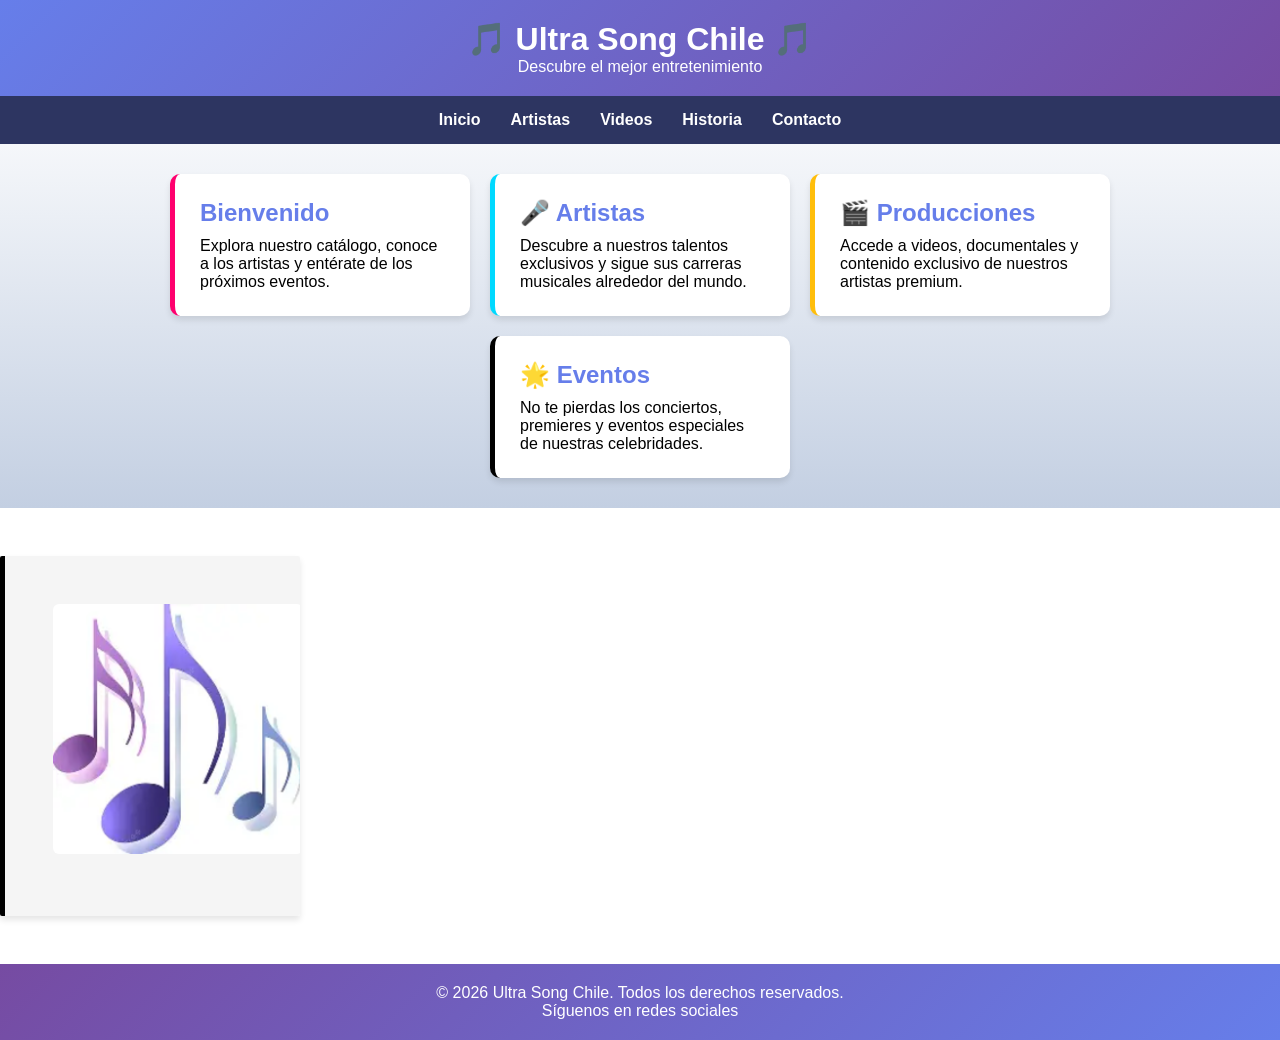
==== index.html @ 10ebce2e "first commit" ====
<!DOCTYPE html>
<html lang="es">
<head>
    <meta charset="UTF-8">
    <meta name="viewport" content="width=device-width, initial-scale=1.0">
    <title>Ultra Song Chile</title>
    <link type="image/x-icon" rel="shortcut icon" href="imagen/OIP.ico" />
    <link type="text/css" rel="stylesheet" href="CSS/estilo1.css">
    
</head>
<body>
    <header>
        <h1>🎵 Ultra Song Chile 🎵</h1>
        <p>Descubre el mejor entretenimiento</p>
    </header>
    
    <nav>
        <a href="#inicio">Inicio</a>
        <a href="#artistas">Artistas</a>
        <a href="#videos">Videos</a>
        <a href="#historia">Historia</a>
        <a href="#contacto">Contacto</a>
    </nav>
    
    <main>
        <section id="inicio">
            <h2>Bienvenido</h2>
            <p>Explora nuestro catálogo, conoce a los artistas y entérate de los próximos eventos.</p>
        </section>

        <section id="artistas">
            <h2>🎤 Artistas</h2>
            <p>Descubre a nuestros talentos exclusivos y sigue sus carreras musicales alrededor del mundo.</p>
        </section>
        
        <section id="videos">
            <h2>🎬 Producciones</h2>
            <p>Accede a videos, documentales y contenido exclusivo de nuestros artistas premium.</p>
        </section>
        
        <section id="eventos">
            <h2>🌟 Eventos</h2>
            <p>No te pierdas los conciertos, premieres y eventos especiales de nuestras celebridades.</p>
        </section>

        <!-- ...sección "historia" original removida de aquí... -->
    </main>
    
    <!-- Nueva zona separada para la historia, forzada a siempre ser horizontal -->
    <section id="historia" class="historia-horizontal" style="display:flex;flex-direction:row;flex-wrap:nowrap;gap:2rem;align-items:flex-start;padding:3rem;margin:3rem 0;background:#f5f5f5;border-radius:2px;overflow-x:auto;min-height:360px;">
        <div style="flex:0 0 250px;min-width:250px;">
            <img src="imagen/OIP.ico" alt="Ultra Song Chile" style="width:100%;height:auto;max-height:360px;border-radius:6px;object-fit:cover;display:block;">
        </div>
        <div style="flex:1 0 1200px;min-width:1200px;">
            <h2>📜 Historia de la disquera</h2>
            <p>Ultra Song Chile nació en 2010 como un pequeño sello independiente con la misión de promover voces locales y nuevos sonidos. Desde sus primeros lanzamientos en la escena alternativa chilena, la disquera creció gracias al trabajo cercano con los artistas, la pasión por la innovación musical y una comunidad de seguidores comprometidos.</p>
            <p>En 2015 ampliamos nuestro estudio y nuestro equipo de producción, lo que nos permitió producir proyectos más ambiciosos y firmar a talentos emergentes de todo el país. A lo largo de los años hemos combinado tradiciones musicales chilenas con influencias internacionales, creando un catálogo diverso que abarca desde pop y rock hasta electrónica y fusión.</p>
            <p>Hoy Ultra Song Chile sigue comprometida con descubrir y apoyar artistas, producir música de calidad y llevar la cultura musical chilena al mundo. Nuestro objetivo es seguir creando espacios donde la creatividad y la autenticidad prosperen.</p>
        </div>
    </section>

    <footer>
        <p>&copy; 2026 Ultra Song Chile. Todos los derechos reservados.</p>
        <p>Síguenos en redes sociales</p>
    </footer>
</body>
</html>
---- CSS/estilo1.css ----
* {
            margin: 0;
            padding: 0;
            box-sizing: border-box;
        }
        
        body {
            font-family: Arial, sans-serif;
        }
        
        header {
            background: linear-gradient(135deg, #667eea 0%, #764ba2 100%);
            color: white;
            padding: 20px;
            text-align: center;
        }
        
        nav {
            background-color: #2d3561;
            padding: 15px;
            display: flex;
            gap: 30px;
            justify-content: center;
        }
        
        nav a {
            color: white;
            text-decoration: none;
            font-weight: bold;
            transition: 0.3s;
        }
        
        nav a:hover {
            color: #ffd700;
        }
        
        main {
            display: flex;
            flex-wrap: wrap;
            gap: 20px;
            padding: 30px;
            background: linear-gradient(to bottom, #f5f7fa, #c3cfe2);
            justify-content: center;
        }
        
        section {
            background: white;
            padding: 25px;
            border-radius: 10px;
            width: 300px;
            box-shadow: 0 4px 6px rgba(0, 0, 0, 0.1);
            border-left: 5px solid;
        }
        
        section:nth-child(1) {
            border-left-color: #ff006e;
        }
        
        section:nth-child(2) {
            border-left-color: #00d9ff;
        }
        
        section:nth-child(3) {
            border-left-color: #ffbe0b;
        }
        
        section h2 {
            color: #667eea;
            margin-bottom: 10px;
        }
        
        footer {
            background: linear-gradient(135deg, #764ba2 0%, #667eea 100%);
            color: white;
            text-align: center;
            padding: 20px;
            margin-top: 30px;
        }
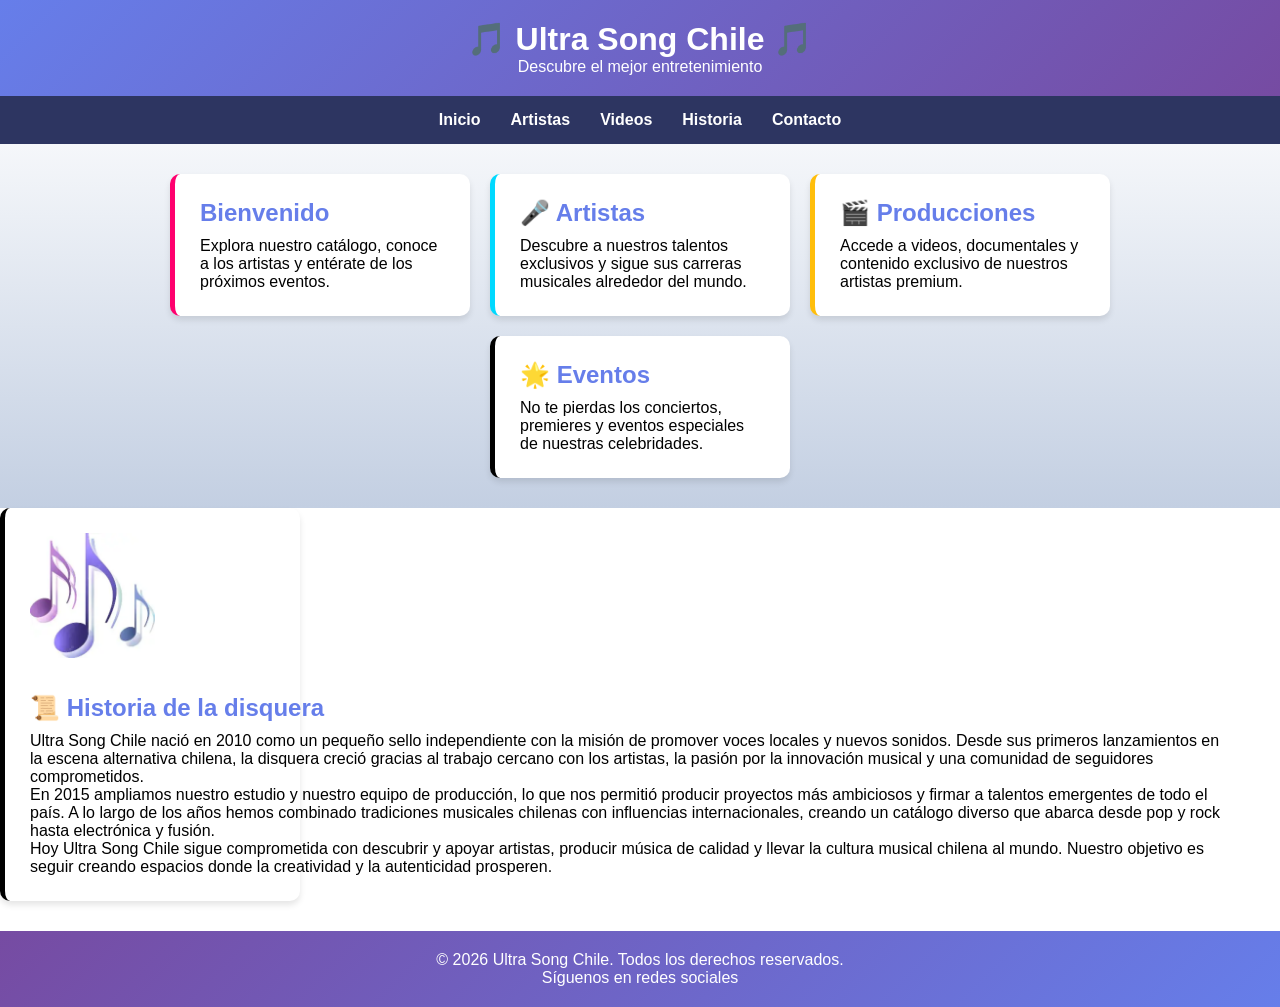
==== commit 5a1a9e1b: "commit" ====
--- a/index.html
+++ b/index.html
@@ -47,11 +47,11 @@
     </main>
     
     <!-- Nueva zona separada para la historia, forzada a siempre ser horizontal -->
-    <section id="historia" class="historia-horizontal" style="display:flex;flex-direction:row;flex-wrap:nowrap;gap:2rem;align-items:flex-start;padding:3rem;margin:3rem 0;background:#f5f5f5;border-radius:2px;overflow-x:auto;min-height:360px;">
-        <div style="flex:0 0 250px;min-width:250px;">
-            <img src="imagen/OIP.ico" alt="Ultra Song Chile" style="width:100%;height:auto;max-height:360px;border-radius:6px;object-fit:cover;display:block;">
+    <section style="display:flex;flex-direction:row;flex-wrap:wrap;gap:2rem;">
+    <div style="flex:0 0 250px;">
+        <img src="imagen/OIP.ico" style="width:50%;">
         </div>
-        <div style="flex:1 0 1200px;min-width:1200px;">
+        <div style="flex:2 1200px;min-width:1200px;">
             <h2>📜 Historia de la disquera</h2>
             <p>Ultra Song Chile nació en 2010 como un pequeño sello independiente con la misión de promover voces locales y nuevos sonidos. Desde sus primeros lanzamientos en la escena alternativa chilena, la disquera creció gracias al trabajo cercano con los artistas, la pasión por la innovación musical y una comunidad de seguidores comprometidos.</p>
             <p>En 2015 ampliamos nuestro estudio y nuestro equipo de producción, lo que nos permitió producir proyectos más ambiciosos y firmar a talentos emergentes de todo el país. A lo largo de los años hemos combinado tradiciones musicales chilenas con influencias internacionales, creando un catálogo diverso que abarca desde pop y rock hasta electrónica y fusión.</p>
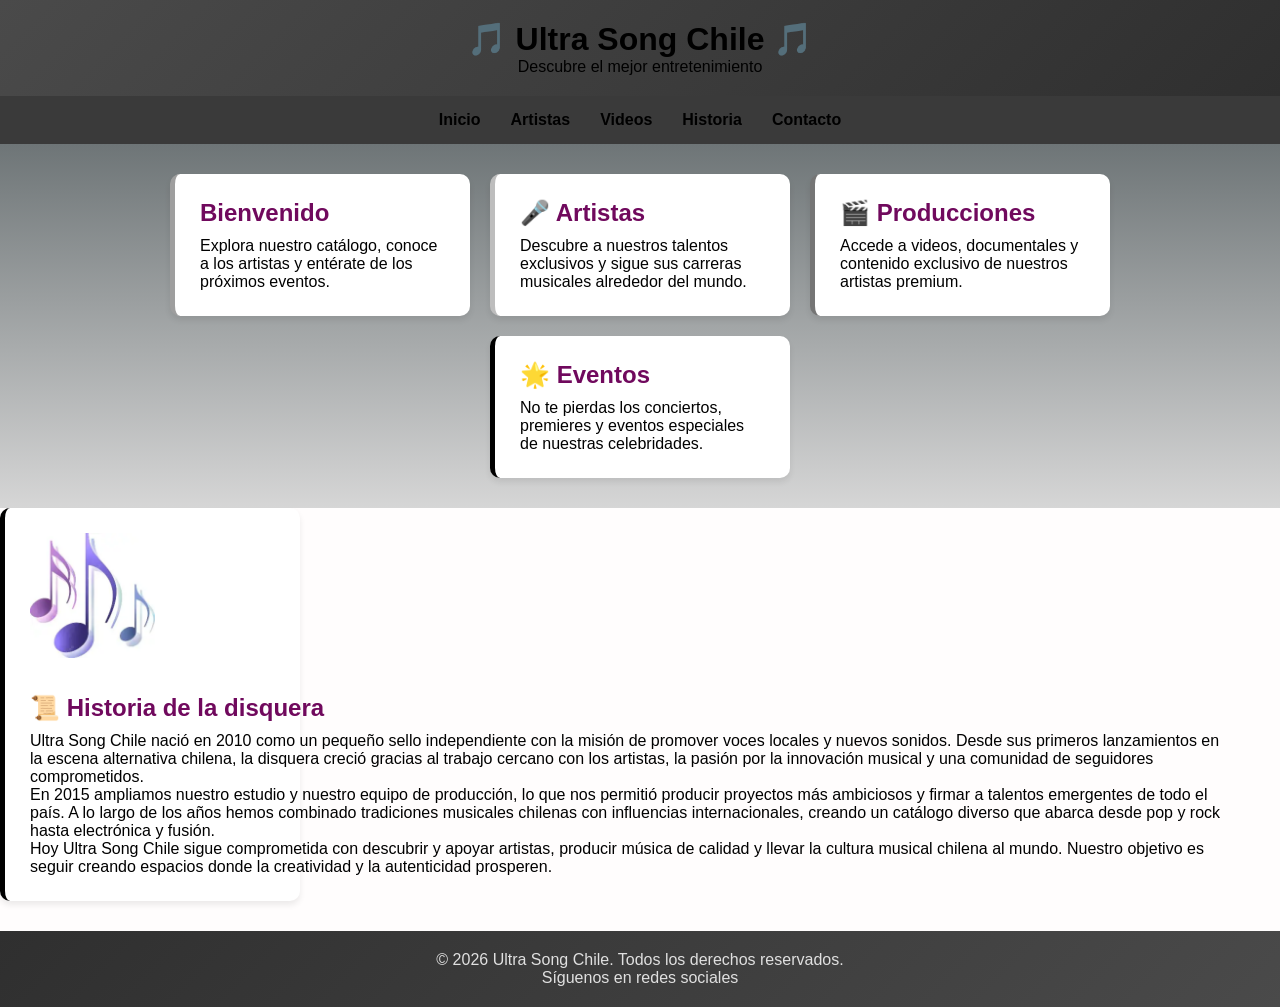
==== commit 0e2a38c1: "COMMIT" ====
--- a/index.html
+++ b/index.html
@@ -1,19 +1,25 @@
 <!DOCTYPE html>
 <html lang="es">
 <head>
+    <!-- Metadatos básicos de la página -->
     <meta charset="UTF-8">
     <meta name="viewport" content="width=device-width, initial-scale=1.0">
     <title>Ultra Song Chile</title>
+
+    <!-- Icono que aparece en la pestaña del navegador -->
     <link type="image/x-icon" rel="shortcut icon" href="imagen/OIP.ico" />
-    <link type="text/css" rel="stylesheet" href="CSS/estilo1.css">
-    
+
+    <!-- Enlace al archivo CSS que define estilos visuales -->
+    <link type="text/css" rel="stylesheet" href="CSS/estilo2.css">
 </head>
 <body>
+    <!-- Encabezado principal de la página con título y subtítulo -->
     <header>
         <h1>🎵 Ultra Song Chile 🎵</h1>
         <p>Descubre el mejor entretenimiento</p>
     </header>
     
+    <!-- Barra de navegación con enlaces a secciones internas -->
     <nav>
         <a href="#inicio">Inicio</a>
         <a href="#artistas">Artistas</a>
@@ -23,34 +29,39 @@
     </nav>
     
     <main>
+        <!-- Sección de bienvenida -->
         <section id="inicio">
             <h2>Bienvenido</h2>
             <p>Explora nuestro catálogo, conoce a los artistas y entérate de los próximos eventos.</p>
         </section>
 
+        <!-- Sección de artistas con descripción -->
         <section id="artistas">
             <h2>🎤 Artistas</h2>
             <p>Descubre a nuestros talentos exclusivos y sigue sus carreras musicales alrededor del mundo.</p>
         </section>
         
+        <!-- Sección de videos y producciones -->
         <section id="videos">
             <h2>🎬 Producciones</h2>
             <p>Accede a videos, documentales y contenido exclusivo de nuestros artistas premium.</p>
         </section>
         
+        <!-- Sección de eventos con información sobre conciertos y premieres -->
         <section id="eventos">
             <h2>🌟 Eventos</h2>
             <p>No te pierdas los conciertos, premieres y eventos especiales de nuestras celebridades.</p>
         </section>
-
-        <!-- ...sección "historia" original removida de aquí... -->
     </main>
     
-    <!-- Nueva zona separada para la historia, forzada a siempre ser horizontal -->
+    <!-- Historia de la disquera mostrada en una sección separada -->
     <section style="display:flex;flex-direction:row;flex-wrap:wrap;gap:2rem;">
-    <div style="flex:0 0 250px;">
-        <img src="imagen/OIP.ico" style="width:50%;">
+        <!-- Imagen representativa dentro de la sección historia -->
+        <div style="flex:0 0 250px;">
+            <img src="imagen/OIP.ico" style="width:50%;">
         </div>
+
+        <!-- Texto descriptivo de la historia de la disquera -->
         <div style="flex:2 1200px;min-width:1200px;">
             <h2>📜 Historia de la disquera</h2>
             <p>Ultra Song Chile nació en 2010 como un pequeño sello independiente con la misión de promover voces locales y nuevos sonidos. Desde sus primeros lanzamientos en la escena alternativa chilena, la disquera creció gracias al trabajo cercano con los artistas, la pasión por la innovación musical y una comunidad de seguidores comprometidos.</p>
@@ -59,6 +70,7 @@
         </div>
     </section>
 
+    <!-- Pie de página con derechos y llamada a seguir en redes -->
     <footer>
         <p>&copy; 2026 Ultra Song Chile. Todos los derechos reservados.</p>
         <p>Síguenos en redes sociales</p>
--- a/CSS/estilo2.css
+++ b/CSS/estilo2.css
@@ -0,0 +1,91 @@
+/* Estilos para la página web con tonos grises elegantes */
+/* Reinicia márgenes y usa box-sizing consistente */
+* {
+    margin: 0;
+    padding: 0;
+    box-sizing: border-box;
+}
+
+/* Fuente general */
+body {
+    font-family: Arial, sans-serif;
+    background-color: #fffdfd; /* gris muy suave de fondo */
+}
+
+/* Header con gris elegante */
+header {
+    background: linear-gradient(135deg, #4a4a4a 0%, #2f2f2f 100%);
+    color: #000000; /* blanco suave */
+    padding: 20px;
+    text-align: center;
+}
+
+/* Barra de navegación */
+nav {
+    background-color: #3a3a3a; /* gris oscuro suave */
+    padding: 15px;
+    display: flex;
+    gap: 30px;
+    justify-content: center;
+}
+
+/* Links */
+nav a {
+    color: #000000; /* gris claro */
+    text-decoration: none;
+    font-weight: bold;
+    transition: 0.3s;
+}
+
+/* Hover elegante */
+nav a:hover {
+    color: #ddd5d5; /* gris más claro */
+}
+
+/* Contenedor principal */
+main {
+    display: flex;
+    flex-wrap: wrap;
+    gap: 20px;
+    padding: 30px;
+    background: linear-gradient(to bottom, #6e7577, #d6d6d6);
+    justify-content: center;
+}
+
+/* Tarjetas */
+section {
+    background: #ffffff; /* blanco limpio */
+    padding: 25px;
+    border-radius: 10px;
+    width: 300px;
+    box-shadow: 0 4px 6px rgba(0, 0, 0, 0.08);
+    border-left: 5px solid;
+}
+
+/* Bordes suaves (grises en vez de colores fuertes) */
+section:nth-child(1) {
+    border-left-color: #9e9e9e;
+}
+
+section:nth-child(2) {
+    border-left-color: #bdbdbd;
+}
+
+section:nth-child(3) {
+    border-left-color: #757575;
+}
+
+/* Títulos */
+section h2 {
+    color: #70095d; /* gris oscuro */
+    margin-bottom: 10px;
+}
+
+/* Footer */
+footer {
+    background: linear-gradient(135deg, #2f2f2f 0%, #4a4a4a 100%);
+    color: #e0e0e0;
+    text-align: center;
+    padding: 20px;
+    margin-top: 30px;
+}
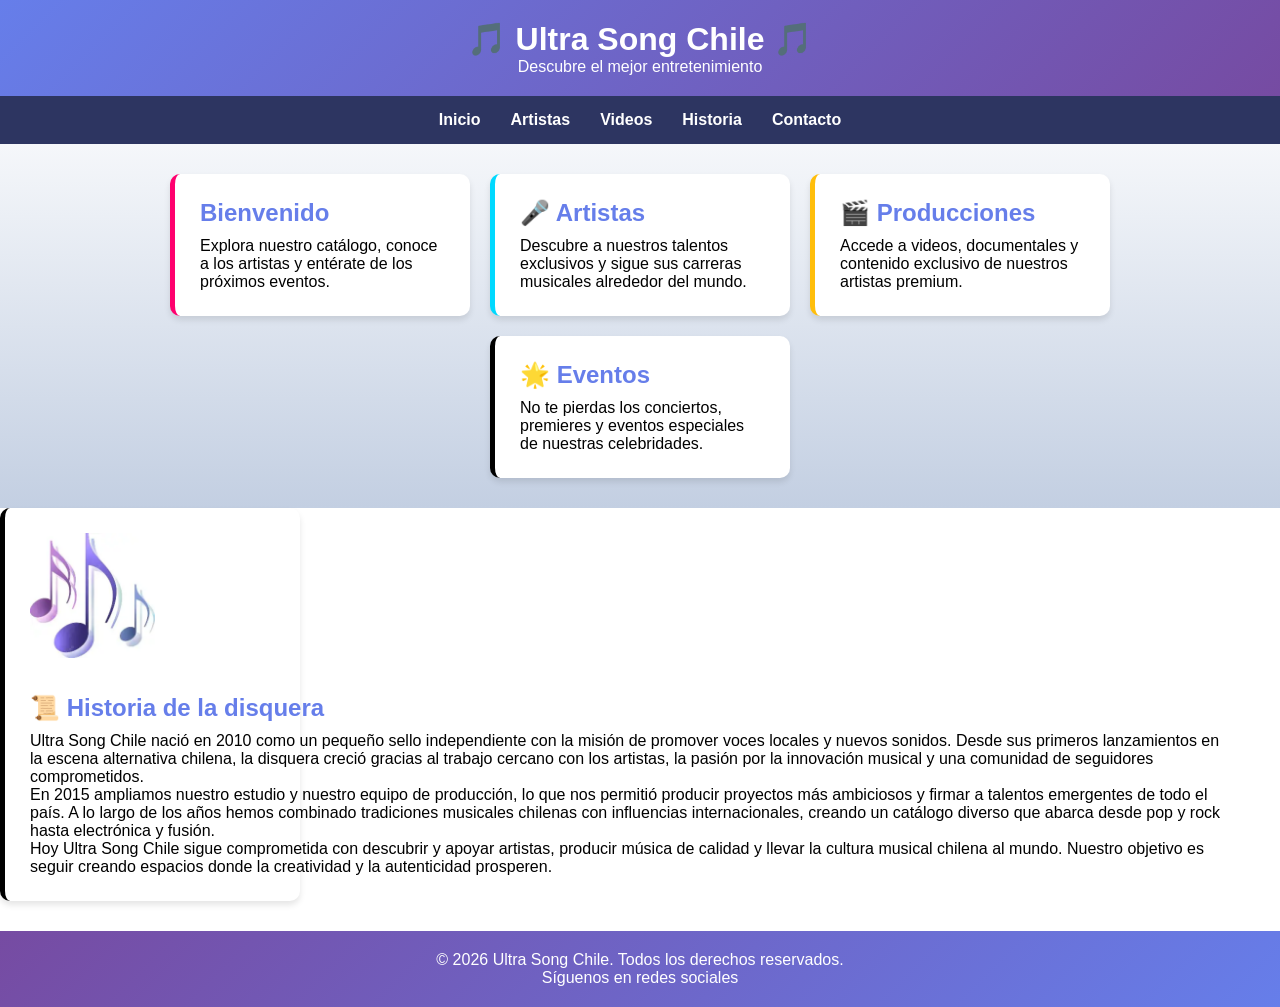
==== commit ec0e5455: "cambio prueba" ====
--- a/index.html
+++ b/index.html
@@ -10,7 +10,7 @@
     <link type="image/x-icon" rel="shortcut icon" href="imagen/OIP.ico" />
 
     <!-- Enlace al archivo CSS que define estilos visuales -->
-    <link type="text/css" rel="stylesheet" href="CSS/estilo2.css">
+    <link type="text/css" rel="stylesheet" href="CSS/estilo1.css">
 </head>
 <body>
     <!-- Encabezado principal de la página con título y subtítulo -->
@@ -52,9 +52,11 @@
             <h2>🌟 Eventos</h2>
             <p>No te pierdas los conciertos, premieres y eventos especiales de nuestras celebridades.</p>
         </section>
+
+        <!-- ...sección "historia" original removida de aquí... -->
     </main>
     
-    <!-- Historia de la disquera mostrada en una sección separada -->
+    <!-- Nueva zona separada para la historia, forzada a siempre ser horizontal -->
     <section style="display:flex;flex-direction:row;flex-wrap:wrap;gap:2rem;">
         <!-- Imagen representativa dentro de la sección historia -->
         <div style="flex:0 0 250px;">
--- a/CSS/estilo1.css
+++ b/CSS/estilo1.css
@@ -0,0 +1,90 @@
+
+        /* Reinicia márgenes y rellenos en todos los elementos y usa box-sizing consistente */
+        * {
+            margin: 0;
+            padding: 0;
+            box-sizing: border-box;
+        }
+        
+        /* Fuente predeterminada para el cuerpo de la página */
+        body {
+            font-family: Arial, sans-serif;
+        }
+        
+        /* Estilo del encabezado principal con degradado y texto centrado */
+        header {
+            background: linear-gradient(135deg, #667eea 0%, #764ba2 100%);
+            color: white;
+            padding: 20px;
+            text-align: center;
+        }
+        
+        /* Estilo de la barra de navegación horizontal */
+        nav {
+            background-color: #2d3561;
+            padding: 15px;
+            display: flex;
+            gap: 30px;
+            justify-content: center;
+        }
+        
+        /* Estilo de los enlaces del menú y efecto hover */
+        nav a {
+            color: white;
+            text-decoration: none;
+            font-weight: bold;
+            transition: 0.3s;
+        }
+        
+        /* Cambio de color al pasar el cursor sobre un enlace */
+        nav a:hover {
+            color: #ffd700;
+        }
+        
+        /* Contenedor principal para las secciones con disposición flexible */
+        main {
+            display: flex;
+            flex-wrap: wrap;
+            gap: 20px;
+            padding: 30px;
+            background: linear-gradient(to bottom, #f5f7fa, #c3cfe2);
+            justify-content: center;
+        }
+        
+        /* Estilo base para cada sección de contenido */
+        section {
+            background: white;
+            padding: 25px;
+            border-radius: 10px;
+            width: 300px;
+            box-shadow: 0 4px 6px rgba(0, 0, 0, 0.1);
+            border-left: 5px solid;
+        }
+        
+        /* Colores distintos para las primeras secciones, usando selectores por posición */
+        section:nth-child(1) {
+            border-left-color: #ff006e;
+        }
+        
+        section:nth-child(2) {
+            border-left-color: #00d9ff;
+        }
+        
+        section:nth-child(3) {
+            border-left-color: #ffbe0b;
+        }
+        
+        /* Título de cada sección con color y espacio inferior */
+        section h2 {
+            color: #667eea;
+            margin-bottom: 10px;
+        }
+        
+        /* Estilo del pie de página con degradado y texto centrado */
+        footer {
+            background: linear-gradient(135deg, #764ba2 0%, #667eea 100%);
+            color: white;
+            text-align: center;
+            padding: 20px;
+            margin-top: 30px;
+        }
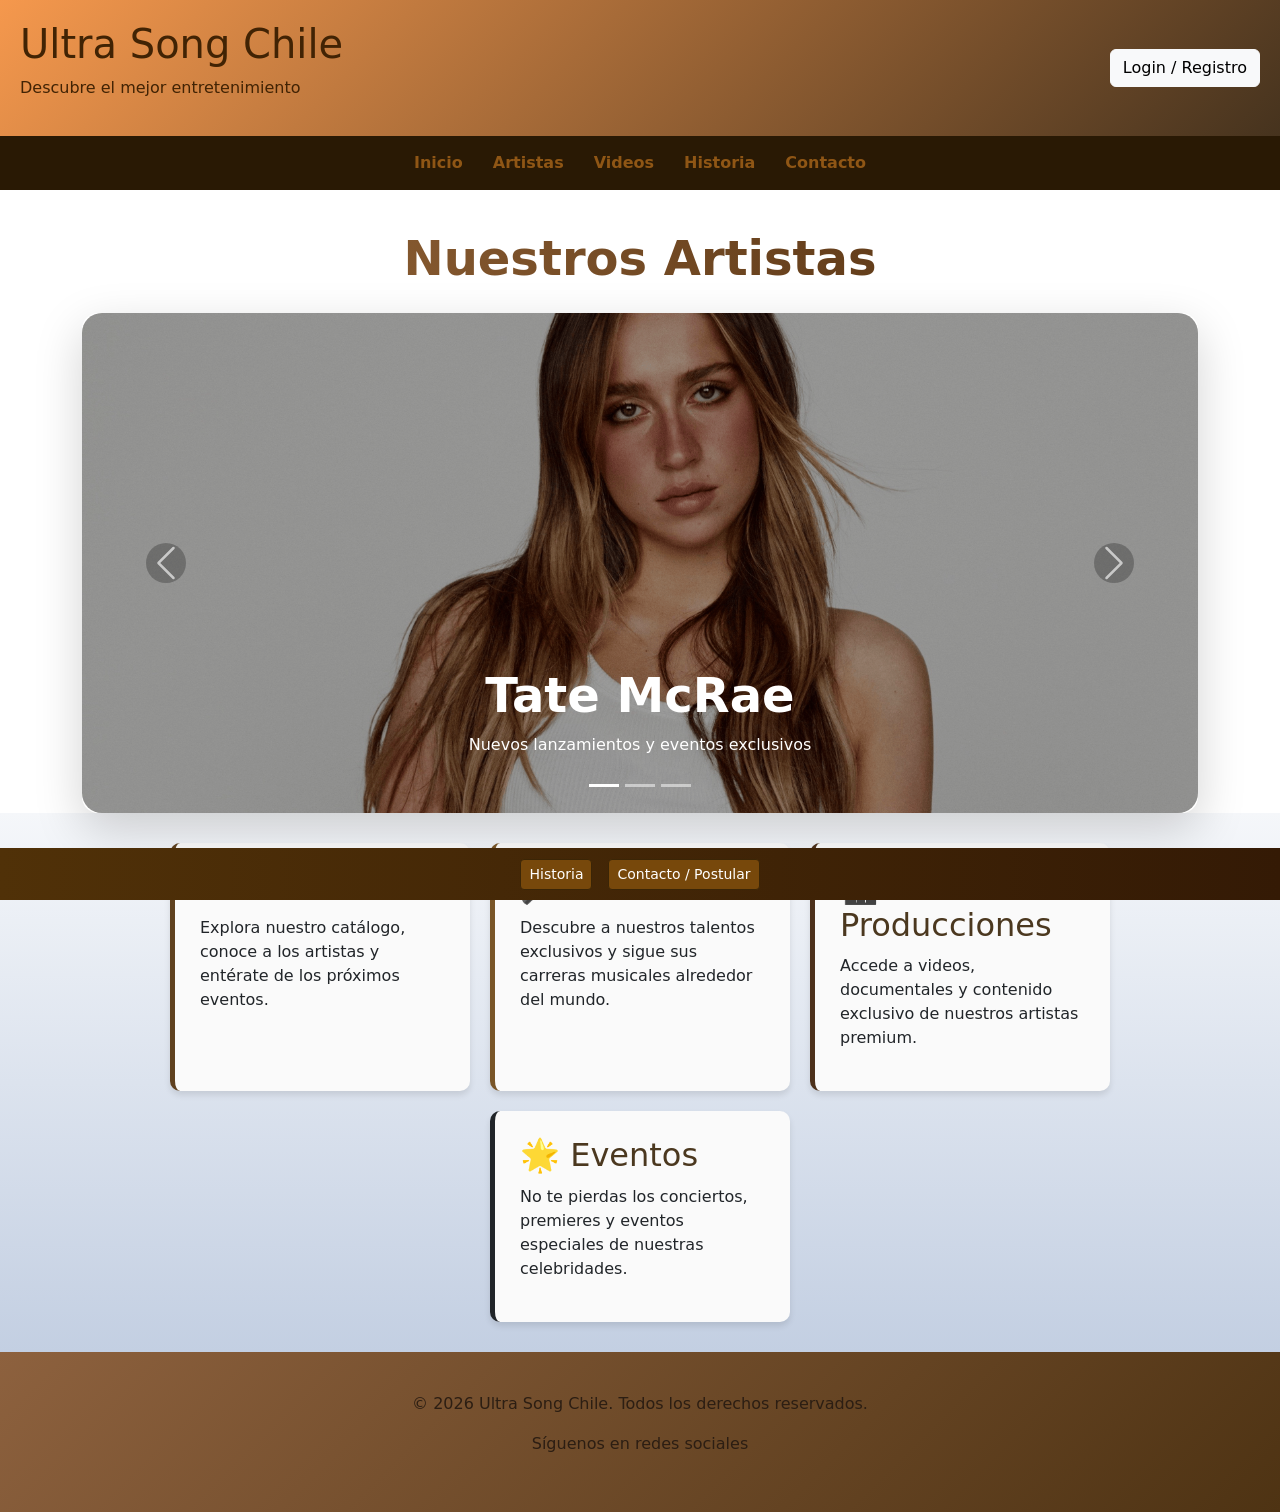
==== commit 69391212: "commit evl2" ====
--- a/index.html
+++ b/index.html
@@ -11,12 +11,24 @@
 
     <!-- Enlace al archivo CSS que define estilos visuales -->
     <link type="text/css" rel="stylesheet" href="CSS/estilo1.css">
+    <link href="https://cdn.jsdelivr.net/npm/bootstrap@5.3.8/dist/css/bootstrap.min.css" rel="stylesheet">
+
+    <script src="https://cdn.jsdelivr.net/npm/bootstrap@5.3.8/dist/js/bootstrap.bundle.min.js"></script>
 </head>
 <body>
-    <!-- Encabezado principal de la página con título y subtítulo -->
+    <!-- Encabezado principal de la página con título y botones de sesión -->
     <header>
-        <h1>🎵 Ultra Song Chile 🎵</h1>
-        <p>Descubre el mejor entretenimiento</p>
+        <div class="header-inner">
+            <div>
+                <h1> Ultra Song Chile </h1>
+                <p>Descubre el mejor entretenimiento</p>
+            </div>
+            <div class="session-controls">
+                <span id="greeting" class="greeting hidden">Hola, <strong id="greetingName"></strong></span>
+                <button id="logoutBtn" class="btn btn-outline-light hidden">Cerrar sesión</button>
+                <button id="openSessionBtn" type="button" class="btn btn-light" data-bs-toggle="modal" data-bs-target="#sessionModal">Login / Registro</button>
+            </div>
+        </div>
     </header>
     
     <!-- Barra de navegación con enlaces a secciones internas -->
@@ -27,6 +39,79 @@
         <a href="#historia">Historia</a>
         <a href="#contacto">Contacto</a>
     </nav>
+    <h2 class="titulo-carrusel">Nuestros Artistas</h2>
+
+    <div class="container mt-4">
+
+  <div id="demo"
+  class="carousel slide carousel-fade"
+  data-bs-ride="carousel"
+  data-bs-interval="3000">
+
+    <!-- Indicadores -->
+    <div class="carousel-indicators">
+      <button type="button" data-bs-target="#demo" data-bs-slide-to="0" class="active"></button>
+
+      <button type="button" data-bs-target="#demo" data-bs-slide-to="1"></button>
+
+      <button type="button" data-bs-target="#demo" data-bs-slide-to="2"></button>
+    </div>
+
+    <!-- Imágenes -->
+    <div class="carousel-inner rounded-4 shadow-lg">
+
+      <div class="carousel-item active">
+        <img src="imagen/Tate.png"
+        class="d-block w-100 carrusel-img">
+
+        <div class="carousel-caption">
+          <h2>Tate McRae</h2>
+          <p>Nuevos lanzamientos y eventos exclusivos</p>
+        </div>
+      </div>
+
+      <div class="carousel-item">
+        <img src="imagen/Ari.png"
+        class="d-block w-100 carrusel-img">
+
+        <div class="carousel-caption">
+          <h2>Ariana Grande</h2>
+          <p>Contenido premium y producciones</p>
+        </div>
+      </div>
+
+      <div class="carousel-item">
+        <img src="imagen/Rose.png"
+        class="d-block w-100 carrusel-img">
+
+        <div class="carousel-caption">
+          <h2>Rosé</h2>
+          <p>Descubre los nuevos eventos musicales</p>
+        </div>
+      </div>
+
+    </div>
+
+    <!-- Botones -->
+    <button class="carousel-control-prev"
+    type="button"
+    data-bs-target="#demo"
+    data-bs-slide="prev">
+
+      <span class="carousel-control-prev-icon"></span>
+    </button>
+
+    <button class="carousel-control-next"
+    type="button"
+    data-bs-target="#demo"
+    data-bs-slide="next">
+
+      <span class="carousel-control-next-icon"></span>
+    </button>
+
+  </div>
+
+</div>
     
     <main>
         <!-- Sección de bienvenida -->
@@ -56,26 +141,106 @@
         <!-- ...sección "historia" original removida de aquí... -->
     </main>
     
-    <!-- Nueva zona separada para la historia, forzada a siempre ser horizontal -->
-    <section style="display:flex;flex-direction:row;flex-wrap:wrap;gap:2rem;">
-        <!-- Imagen representativa dentro de la sección historia -->
-        <div style="flex:0 0 250px;">
-            <img src="imagen/OIP.ico" style="width:50%;">
-        </div>
-
-        <!-- Texto descriptivo de la historia de la disquera -->
-        <div style="flex:2 1200px;min-width:1200px;">
-            <h2>📜 Historia de la disquera</h2>
-            <p>Ultra Song Chile nació en 2010 como un pequeño sello independiente con la misión de promover voces locales y nuevos sonidos. Desde sus primeros lanzamientos en la escena alternativa chilena, la disquera creció gracias al trabajo cercano con los artistas, la pasión por la innovación musical y una comunidad de seguidores comprometidos.</p>
-            <p>En 2015 ampliamos nuestro estudio y nuestro equipo de producción, lo que nos permitió producir proyectos más ambiciosos y firmar a talentos emergentes de todo el país. A lo largo de los años hemos combinado tradiciones musicales chilenas con influencias internacionales, creando un catálogo diverso que abarca desde pop y rock hasta electrónica y fusión.</p>
-            <p>Hoy Ultra Song Chile sigue comprometida con descubrir y apoyar artistas, producir música de calidad y llevar la cultura musical chilena al mundo. Nuestro objetivo es seguir creando espacios donde la creatividad y la autenticidad prosperen.</p>
-        </div>
-    </section>
-
     <!-- Pie de página con derechos y llamada a seguir en redes -->
     <footer>
         <p>&copy; 2026 Ultra Song Chile. Todos los derechos reservados.</p>
         <p>Síguenos en redes sociales</p>
     </footer>
+
+    <!-- Barra inferior fija con accesos rápidos -->
+    <div class="bottom-bar" role="toolbar" aria-label="Accesos rápidos">
+        <button class="btn btn-sm btn-light" data-bs-toggle="modal" data-bs-target="#historyModal">Historia</button>
+        <button class="btn btn-sm btn-light" data-bs-toggle="modal" data-bs-target="#contactModal">Contacto / Postular</button>
+    </div>
+
+    <!-- Modal Historia (usa la misma imagen para decorar) -->
+    <div class="modal fade" id="historyModal" tabindex="-1" aria-labelledby="historyLabel" aria-hidden="true">
+        <div class="modal-dialog modal-dialog-centered modal-lg">
+            <div class="modal-content">
+                <div class="modal-header modal-custom-header">
+                    <h5 class="modal-title" id="historyLabel">Historia de la disquera</h5>
+                    <button type="button" class="btn-close" data-bs-dismiss="modal" aria-label="Cerrar"></button>
+                </div>
+                <div class="modal-body">
+                    <div class="history-grid">
+                        <img src="imagen/OIP.ico" alt="Historia" class="history-image">
+                        <div class="history-text">
+                            <h4>Nuestra Historia</h4>
+                            <p>Ultra Song Chile nació en 2010 como un pequeño sello independiente con la misión de promover voces locales y nuevos sonidos. Desde sus inicios hemos combinado tradición e innovación para llevar la música chilena al mundo.</p>
+                            <p>Si quieres saber más o colaborar, contáctanos desde el formulario de Contacto.</p>
+                        </div>
+                    </div>
+                </div>
+            </div>
+        </div>
+    </div>
+
+    <!-- Modal Contacto / Postulación -->
+    <div class="modal fade" id="contactModal" tabindex="-1" aria-labelledby="contactLabel" aria-hidden="true">
+        <div class="modal-dialog modal-dialog-centered modal-md">
+            <div class="modal-content">
+                <div class="modal-header modal-custom-header">
+                    <h5 class="modal-title" id="contactLabel">Contacto / Postulación</h5>
+                    <button type="button" class="btn-close" data-bs-dismiss="modal" aria-label="Cerrar"></button>
+                </div>
+                <div class="modal-body">
+                    <form id="contactForm" class="session-form">
+                        <input type="text" id="contactName" placeholder="Nombre" required>
+                        <input type="email" id="contactEmail" placeholder="Correo electrónico" required>
+                        <select id="contactRole" required>
+                            <option value="">Selecciona postulación</option>
+                            <option value="Artista">Artista</option>
+                            <option value="Bailarín">Bailarín</option>
+                            <option value="Duda">Duda / Consulta</option>
+                            <option value="Otro">Otro</option>
+                        </select>
+                        <textarea id="contactMessage" placeholder="Mensaje / Carta de presentación" rows="4" style="width:100%;padding:0.75rem;border-radius:8px;border:1px solid #000;margin-bottom:1rem;"></textarea>
+                        <button type="submit">Enviar</button>
+                    </form>
+                    <p id="contactMessageResult" class="session-message"></p>
+                </div>
+            </div>
+        </div>
+    </div>
+
+    <!-- Modal de sesión con pestañas para iniciar sesión o crear cuenta -->
+    <div class="modal fade" id="sessionModal" tabindex="-1" aria-labelledby="sessionModalLabel" aria-hidden="true">
+        <div class="modal-dialog modal-dialog-centered modal-md">
+            <div class="modal-content">
+                <div class="modal-header">
+                    <h5 class="modal-title" id="sessionModalLabel">Acceso de usuario</h5>
+                    <button type="button" class="btn-close" data-bs-dismiss="modal" aria-label="Cerrar"></button>
+                </div>
+                <div class="modal-body">
+                    <div class="session-tabs">
+                        <button type="button" class="tab-button active" data-target="#loginPane">Iniciar sesión</button>
+                        <button type="button" class="tab-button" data-target="#registerPane">Crear cuenta</button>
+                    </div>
+
+                    <div id="loginPane" class="tab-pane active">
+                        <form id="loginForm" class="session-form">
+                            <input type="email" id="loginEmail" placeholder="Correo" required>
+                            <input type="password" id="loginPassword" placeholder="Contraseña" required>
+                            <button type="submit">Ingresar</button>
+                        </form>
+                    </div>
+
+                    <div id="registerPane" class="tab-pane">
+                        <form id="registerForm" class="session-form">
+                            <input type="text" id="registerName" placeholder="Nombre" required>
+                            <input type="email" id="registerEmail" placeholder="Correo electrónico" required>
+                            <input type="text" id="registerAddress" placeholder="Dirección" required>
+                            <input type="password" id="registerPassword" placeholder="Contraseña" required>
+                            <button type="submit">Registrarse</button>
+                        </form>
+                    </div>
+
+                    <p id="sessionMessage" class="session-message"></p>
+                </div>
+            </div>
+        </div>
+    </div>
+
+    <script src="session/auth-modal.js"></script>
 </body>
 </html>
--- a/CSS/estilo1.css
+++ b/CSS/estilo1.css
@@ -9,19 +9,19 @@
         /* Fuente predeterminada para el cuerpo de la página */
         body {
             font-family: Arial, sans-serif;
-        }
-        
-        /* Estilo del encabezado principal con degradado y texto centrado */
+            background-color: #706252; 
+        }
+        
+        /* Estilo del encabezado principal con degradado */
         header {
-            background: linear-gradient(135deg, #667eea 0%, #764ba2 100%);
-            color: white;
+            background: linear-gradient(135deg, #f5984d 0%, #46331e 100%);
+            color: rgb(65, 35, 4);
             padding: 20px;
-            text-align: center;
         }
         
         /* Estilo de la barra de navegación horizontal */
         nav {
-            background-color: #2d3561;
+            background-color: #291904;
             padding: 15px;
             display: flex;
             gap: 30px;
@@ -30,7 +30,7 @@
         
         /* Estilo de los enlaces del menú y efecto hover */
         nav a {
-            color: white;
+            color: rgb(143, 86, 21);
             text-decoration: none;
             font-weight: bold;
             transition: 0.3s;
@@ -38,7 +38,151 @@
         
         /* Cambio de color al pasar el cursor sobre un enlace */
         nav a:hover {
-            color: #ffd700;
+            color: #3f2908;
+        }
+
+        .header-inner {
+            display: flex;
+            justify-content: space-between;
+            align-items: center;
+            flex-wrap: wrap;
+            gap: 1rem;
+        }
+
+        .session-controls {
+            display: flex;
+            align-items: center;
+            gap: 0.75rem;
+        }
+
+        .greeting {
+            color: rgb(224, 138, 58);
+            font-weight: 600;
+        }
+
+        .hidden {
+            display: none !important;
+        }
+
+        .session-tabs {
+            display: flex;
+            gap: 0.5rem;
+            margin-bottom: 1rem;
+        }
+
+        .tab-button {
+            flex: 1;
+            padding: 0.75rem 1rem;
+            border: 1px solid #634624;
+            background: #503108;
+            cursor: pointer;
+            border-radius: 8px;
+            color: #ffffff;
+            transition: background 0.2s, color 0.2s;
+        }
+
+        .tab-button.active {
+            background: #77480b;
+            color: white;
+            border-color: #493414;
+        }
+
+        .tab-pane {
+            display: none;
+        }
+
+        .tab-pane.active {
+            display: block;
+        }
+
+        .session-form input {
+            width: 100%;
+            padding: 0.75rem;
+            margin-bottom: 1rem;
+            border: 1px solid #000000;
+            border-radius: 8px;
+            font-size: 1rem;
+        }
+
+        .session-form button {
+            width: 100%;
+            padding: 0.85rem;
+            border: none;
+            border-radius: 8px;
+            background: #2c1a03;
+            color: white;
+            font-weight: bold;
+            cursor: pointer;
+            transition: background 0.2s;
+        }
+
+        .session-form button:hover {
+            background: #4d3d2f;
+        }
+
+        .session-message {
+            min-height: 1.4rem;
+            margin-top: 0.5rem;
+            text-align: center;
+            font-weight: 600;
+        }
+
+        .modal-backdrop.show {
+            background-color: rgba(0, 0, 0, 0.5) !important;
+        }
+
+        /* Barra inferior fija */
+        .bottom-bar{
+            position:fixed;
+            left:0;
+            right:0;
+            bottom:0;
+            display:flex;
+            justify-content:center;
+            gap:1rem;
+            padding:0.65rem 1rem;
+            background: linear-gradient(90deg,#503108,#341a05);
+            z-index:1050;
+        }
+        .bottom-bar .btn{
+            background: #77480b;
+            color: #fff;
+            border: 1px solid #3b2506;
+        }
+
+        /* Modal header personalizado para ajustarse a la paleta */
+        .modal-custom-header{
+            background: linear-gradient(90deg,#77480b,#4b2f10);
+            color: #fff;
+        }
+
+        .history-grid{
+            display:flex;
+            gap:1rem;
+            align-items:flex-start;
+        }
+        .history-image{
+            width:40%;
+            border-radius:10px;
+            object-fit:cover;
+        }
+        .history-text{
+            width:60%;
+        }
+
+        /* Ajustes para el formulario de contacto dentro del modal */
+        #contactForm select{
+            width:100%;
+            padding:0.75rem;
+            margin-bottom:1rem;
+            border-radius:8px;
+            border:1px solid #000;
+        }
+
+        @media (max-width:768px){
+            .history-grid{flex-direction:column;}
+            .history-image{width:100%;}
+            .history-text{width:100%;}
         }
         
         /* Contenedor principal para las secciones con disposición flexible */
@@ -53,7 +197,7 @@
         
         /* Estilo base para cada sección de contenido */
         section {
-            background: white;
+            background: rgb(250, 250, 250);
             padding: 25px;
             border-radius: 10px;
             width: 300px;
@@ -63,28 +207,71 @@
         
         /* Colores distintos para las primeras secciones, usando selectores por posición */
         section:nth-child(1) {
-            border-left-color: #ff006e;
+            border-left-color: #5f411f;
         }
         
         section:nth-child(2) {
-            border-left-color: #00d9ff;
+            border-left-color: #795527;
         }
         
         section:nth-child(3) {
-            border-left-color: #ffbe0b;
+            border-left-color: #4d311b;
         }
         
         /* Título de cada sección con color y espacio inferior */
         section h2 {
-            color: #667eea;
+            color: #4b381f;
             margin-bottom: 10px;
         }
         
         /* Estilo del pie de página con degradado y texto centrado */
         footer {
-            background: linear-gradient(135deg, #764ba2 0%, #667eea 100%);
-            color: white;
+            background: linear-gradient(135deg, #8d613e 0%, #4e3313 100%);
+            color: rgb(44, 30, 19);
             text-align: center;
+            padding: 40px;
+            margin-top: 0px;
+        }
+
+        .carrusel-img{
+           height: 500px;
+           object-fit: cover;
+           border-radius: 20px;
+        }
+
+        /* oscurece un poco la imagen */
+        .carousel-item::before{
+            content:"";
+            position:absolute;
+            inset:0;
+            background: rgba(0,0,0,0.35);
+            border-radius:20px;
+        }
+
+        /* texto encima */
+        .carousel-caption{
+            z-index:2;
+            bottom: 40px;
+        }
+
+        .carousel-caption h2{
+            font-size: 3rem;
+            font-weight: bold;
+        }
+
+        /* botones modernos */
+        .carousel-control-prev-icon,
+        .carousel-control-next-icon{
+            background-color: rgba(0,0,0,0.5);
+            border-radius: 50%;
             padding: 20px;
-            margin-top: 30px;
+        }
+        .titulo-carrusel{
+            text-align:center;
+            font-size:3rem;
+            font-weight:bold;
+            margin:40px 0 25px;
+            background: linear-gradient(90deg,#9e6d3f,#49280a);
+            -webkit-background-clip:text;
+            -webkit-text-fill-color:transparent;
         }
